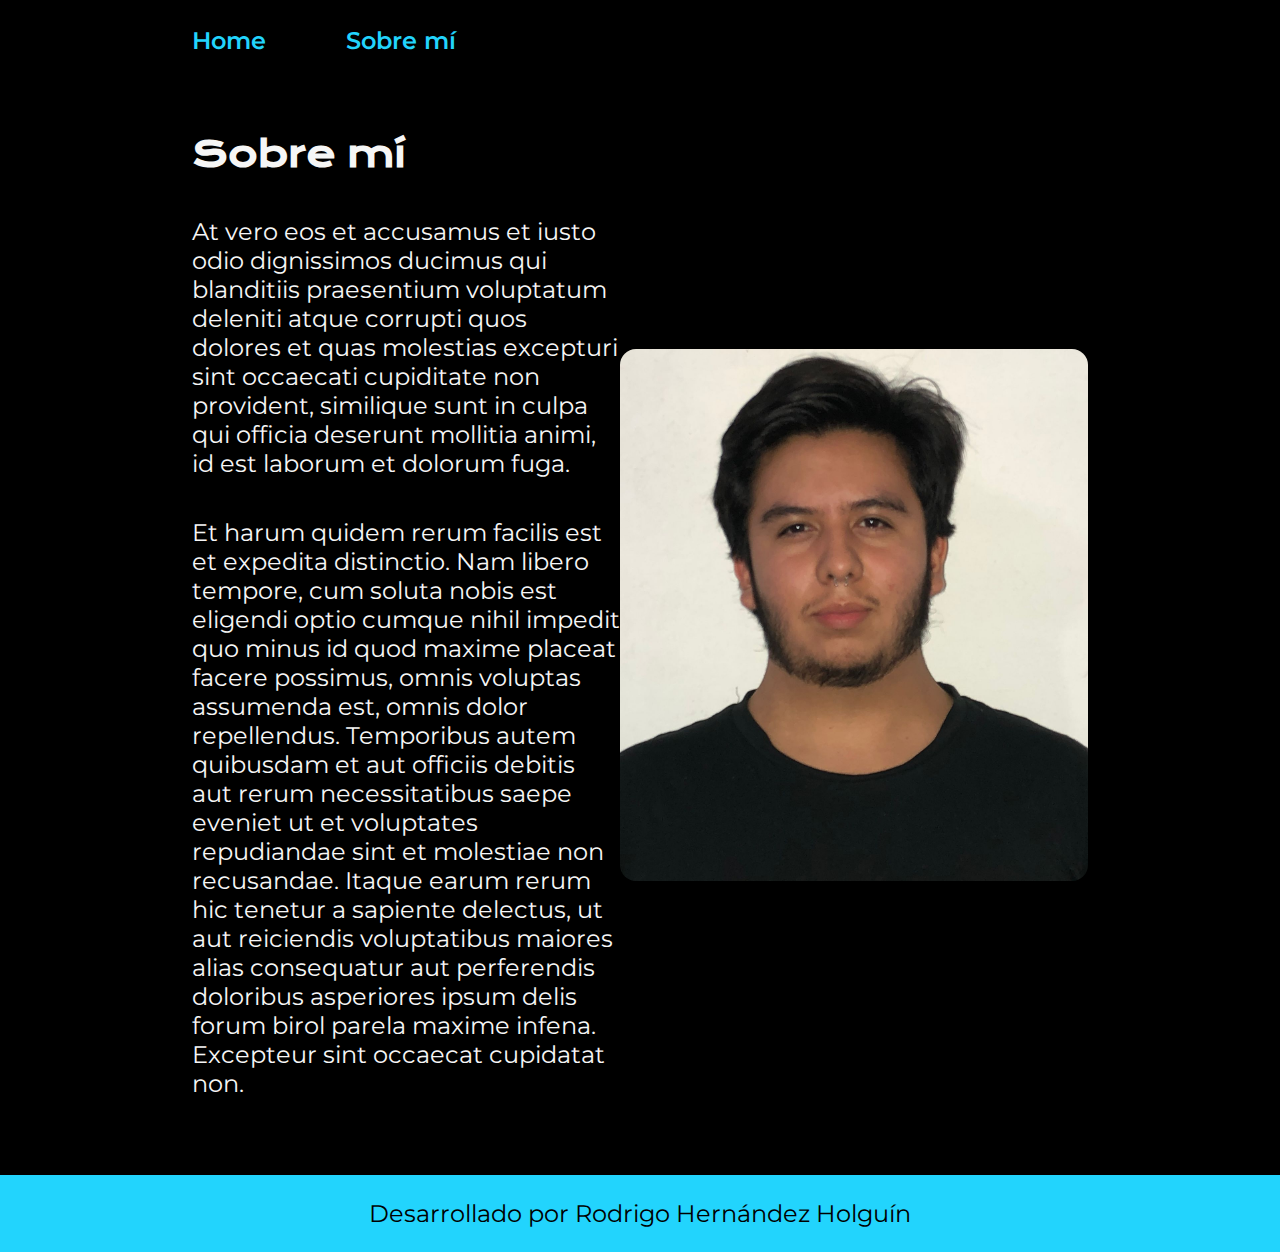
==== about.html @ 54a37d74 "Crear index y sobre mi" ====
<!DOCTYPE html>
<html lang="es-MX">
  <head>
    <meta charset="UTF-8" />
    <meta name="viewport" content="width=device-width, initial-scale=1.0" />
    <title>Sobre mi</title>
    <link rel="stylesheet" href="styles/style.css" />
  </head>
  <body>
    <header class="header">
      <nav class="header__menu">
        <a href="index.html" class="header__menu__link">Home</a>
        <a href="about.html" class="header__menu__link">Sobre mí</a>
      </nav>
    </header>
    <main class="presentacion">
      <section class="presentacion__contenido">
        <h1 class="presentacion__contenido__titulo">Sobre mí</h1>

        <p class="presentacion__contenido__texto">
          At vero eos et accusamus et iusto odio dignissimos ducimus qui
          blanditiis praesentium voluptatum deleniti atque corrupti quos dolores
          et quas molestias excepturi sint occaecati cupiditate non provident,
          similique sunt in culpa qui officia deserunt mollitia animi, id est
          laborum et dolorum fuga.
        </p>
        <p class="presentacion__contenido__texto">
          Et harum quidem rerum facilis est et expedita distinctio. Nam libero
          tempore, cum soluta nobis est eligendi optio cumque nihil impedit quo
          minus id quod maxime placeat facere possimus, omnis voluptas assumenda
          est, omnis dolor repellendus. Temporibus autem quibusdam et aut
          officiis debitis aut rerum necessitatibus saepe eveniet ut et
          voluptates repudiandae sint et molestiae non recusandae. Itaque earum
          rerum hic tenetur a sapiente delectus, ut aut reiciendis voluptatibus
          maiores alias consequatur aut perferendis doloribus asperiores ipsum
          delis forum birol parela maxime infena. Excepteur sint occaecat
          cupidatat non.
        </p>
      </section>
      <img src="/assets/miFoto.jpeg" alt="foto de perfil" class="miFoto" />
    </main>
    <footer class="footer">
      <p>Desarrollado por Rodrigo Hernández Holguín</p>
    </footer>
  </body>
</html>
---- styles/style.css ----
@import url("https://fonts.googleapis.com/css2?family=Krona+One&family=Montserrat:ital,wght@0,100..900;1,100..900&display=swap");

:root {
  --color-primario: #000000;
  --color-secundario: #22d4fd;
  --color-terciario: #f6f6f6;
  --fuente-montserrat: "Montserrat", serif;
  --fuente-krona: "Krona One", serif;
}

* {
  margin: 0;
  padding: 0;
}

body {
  background: var(--color-primario);
  color: var(--color-terciario);
  box-sizing: border-box;
}

.header {
  padding: 2% 0% 0% 15%;
}

.header__menu {
  display: flex;
  gap: 80px;
}

.header__menu__link {
  font-family: var(--fuente-montserrat);
  font-size: 1.5rem;
  font-weight: 600;
  color: var(--color-secundario);
  text-decoration: none;
}

.titulo-destaque {
  color: var(--color-secundario);
}

.presentacion {
  display: flex;
  align-items: center;
  padding: 6% 15%;
  justify-content: space-between;
}

.presentacion__contenido {
  width: 615px;
  display: flex;
  flex-direction: column;
  gap: 40px;
}

.presentacion__contenido__titulo {
  font-size: 2.25rem;
  font-family: var(--fuente-krona);
}

.presentacion__contenido__texto {
  font-size: 1.5rem;
  font-family: var(--fuente-montserrat);
}

.presentacion__enlaces {
  display: flex;
  justify-content: space-between;
  flex-direction: column;
  align-items: center;
  gap: 32px;
}

.presentacion__enlaces__subtitulo {
  font-family: var(--fuente-krona);
  font-size: 1.5rem;
  font-weight: 400;
}

.miFoto {
  width: 467.71px;
  height: 532px;
  object-fit: cover;
  border-radius: 16px;
}

.presentacion__enlaces__link {
  width: 378px;
  text-align: center;
  padding: 21.5px 0;
  border-radius: 8px;
  font-family: var(--fuente-montserrat);
  font-size: 1.5rem;
  font-weight: 600;
  text-decoration: none;
  color: var(--color-terciario);
  border: 2px solid var(--color-secundario);
  display: flex;
  justify-content: center;
  gap: 10px;
}

.presentacion__enlaces__link:hover {
  background-color: #272727;
}

.footer {
  background-color: var(--color-secundario);
  padding: 24px;
  color: var(--color-primario);
  text-align: center;
  font-family: var(--fuente-montserrat);
  font-size: 1.5rem;
}
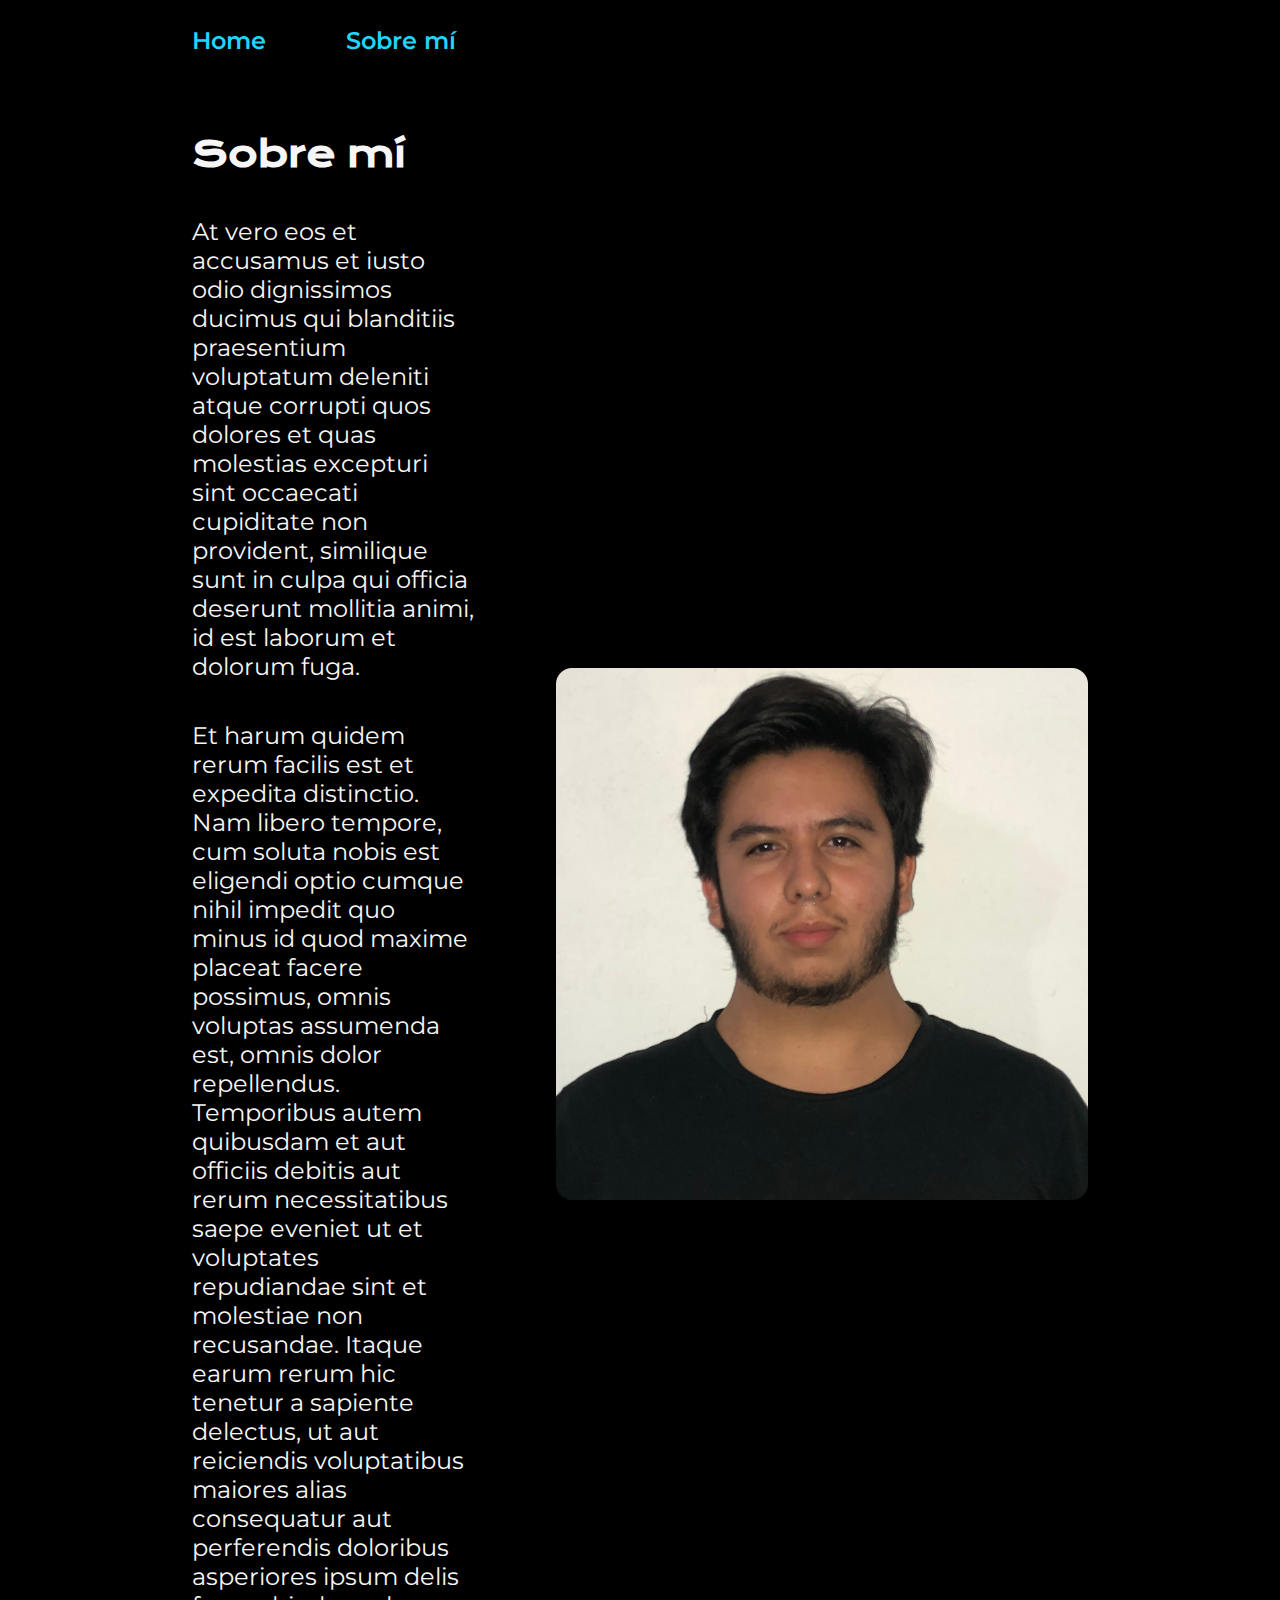
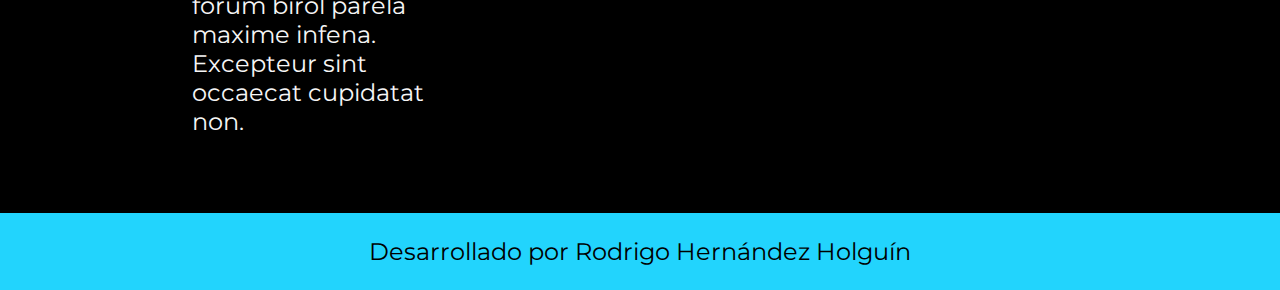
==== commit f75679b3: "Hacer responsivo el sitio" ====
--- a/about.html
+++ b/about.html
@@ -37,7 +37,11 @@
           cupidatat non.
         </p>
       </section>
-      <img src="/assets/miFoto.jpeg" alt="foto de perfil" class="miFoto" />
+      <img
+        src="/assets/miFoto.jpeg"
+        alt="foto de perfil"
+        class="presentacion__imagen"
+      />
     </main>
     <footer class="footer">
       <p>Desarrollado por Rodrigo Hernández Holguín</p>
--- a/styles/style.css
+++ b/styles/style.css
@@ -45,10 +45,11 @@
   align-items: center;
   padding: 6% 15%;
   justify-content: space-between;
+  gap: 82px;
 }
 
 .presentacion__contenido {
-  width: 615px;
+  width: 50%;
   display: flex;
   flex-direction: column;
   gap: 40px;
@@ -78,15 +79,15 @@
   font-weight: 400;
 }
 
-.miFoto {
-  width: 467.71px;
+.presentacion__imagen {
+  width: 68%;
   height: 532px;
   object-fit: cover;
   border-radius: 16px;
 }
 
 .presentacion__enlaces__link {
-  width: 378px;
+  width: 50%;
   text-align: center;
   padding: 21.5px 0;
   border-radius: 8px;
@@ -113,3 +114,21 @@
   font-family: var(--fuente-montserrat);
   font-size: 1.5rem;
 }
+
+@media (max-width: 1200px) {
+  .presentacion {
+    flex-direction: column-reverse;
+    padding: 5%;
+  }
+  .header {
+    padding: 10%;
+  }
+
+  .header__menu {
+    justify-content: center;
+  }
+
+  .presentacion__contenido {
+    width: auto;
+  }
+}
